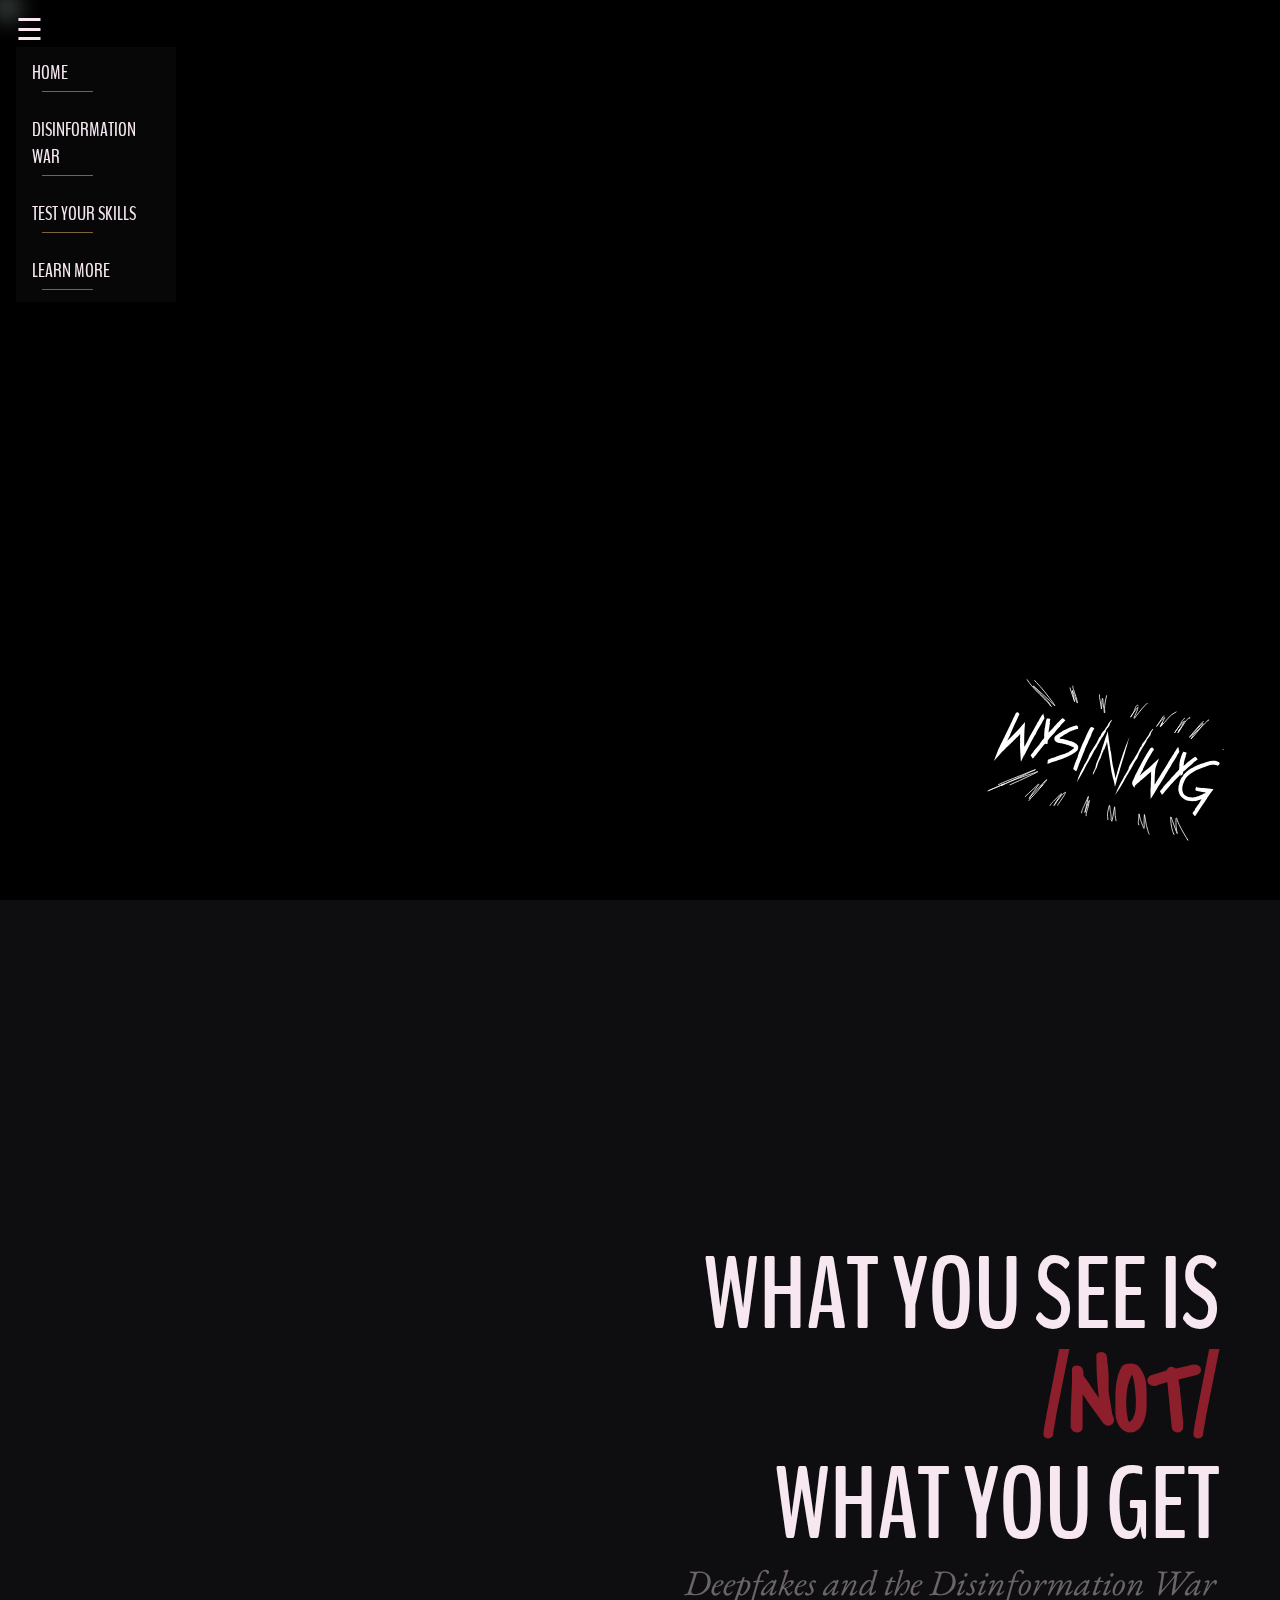
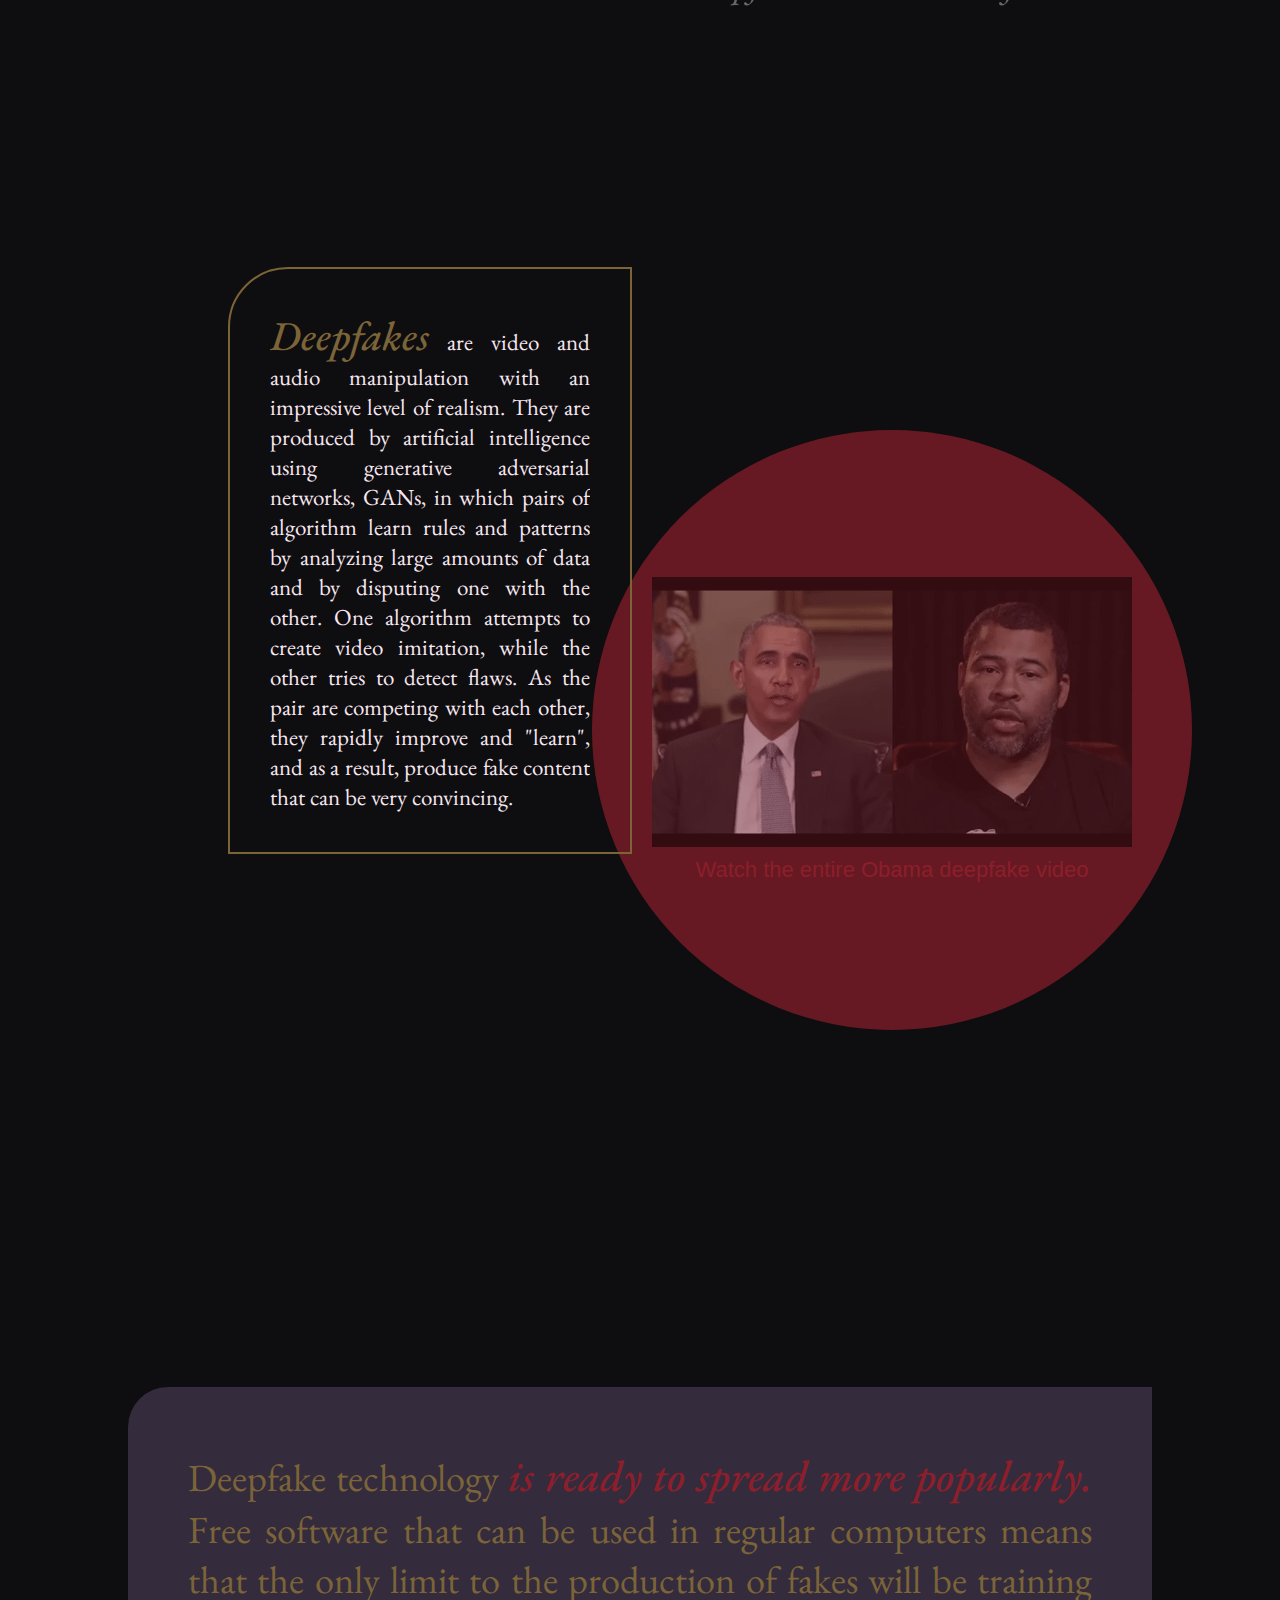
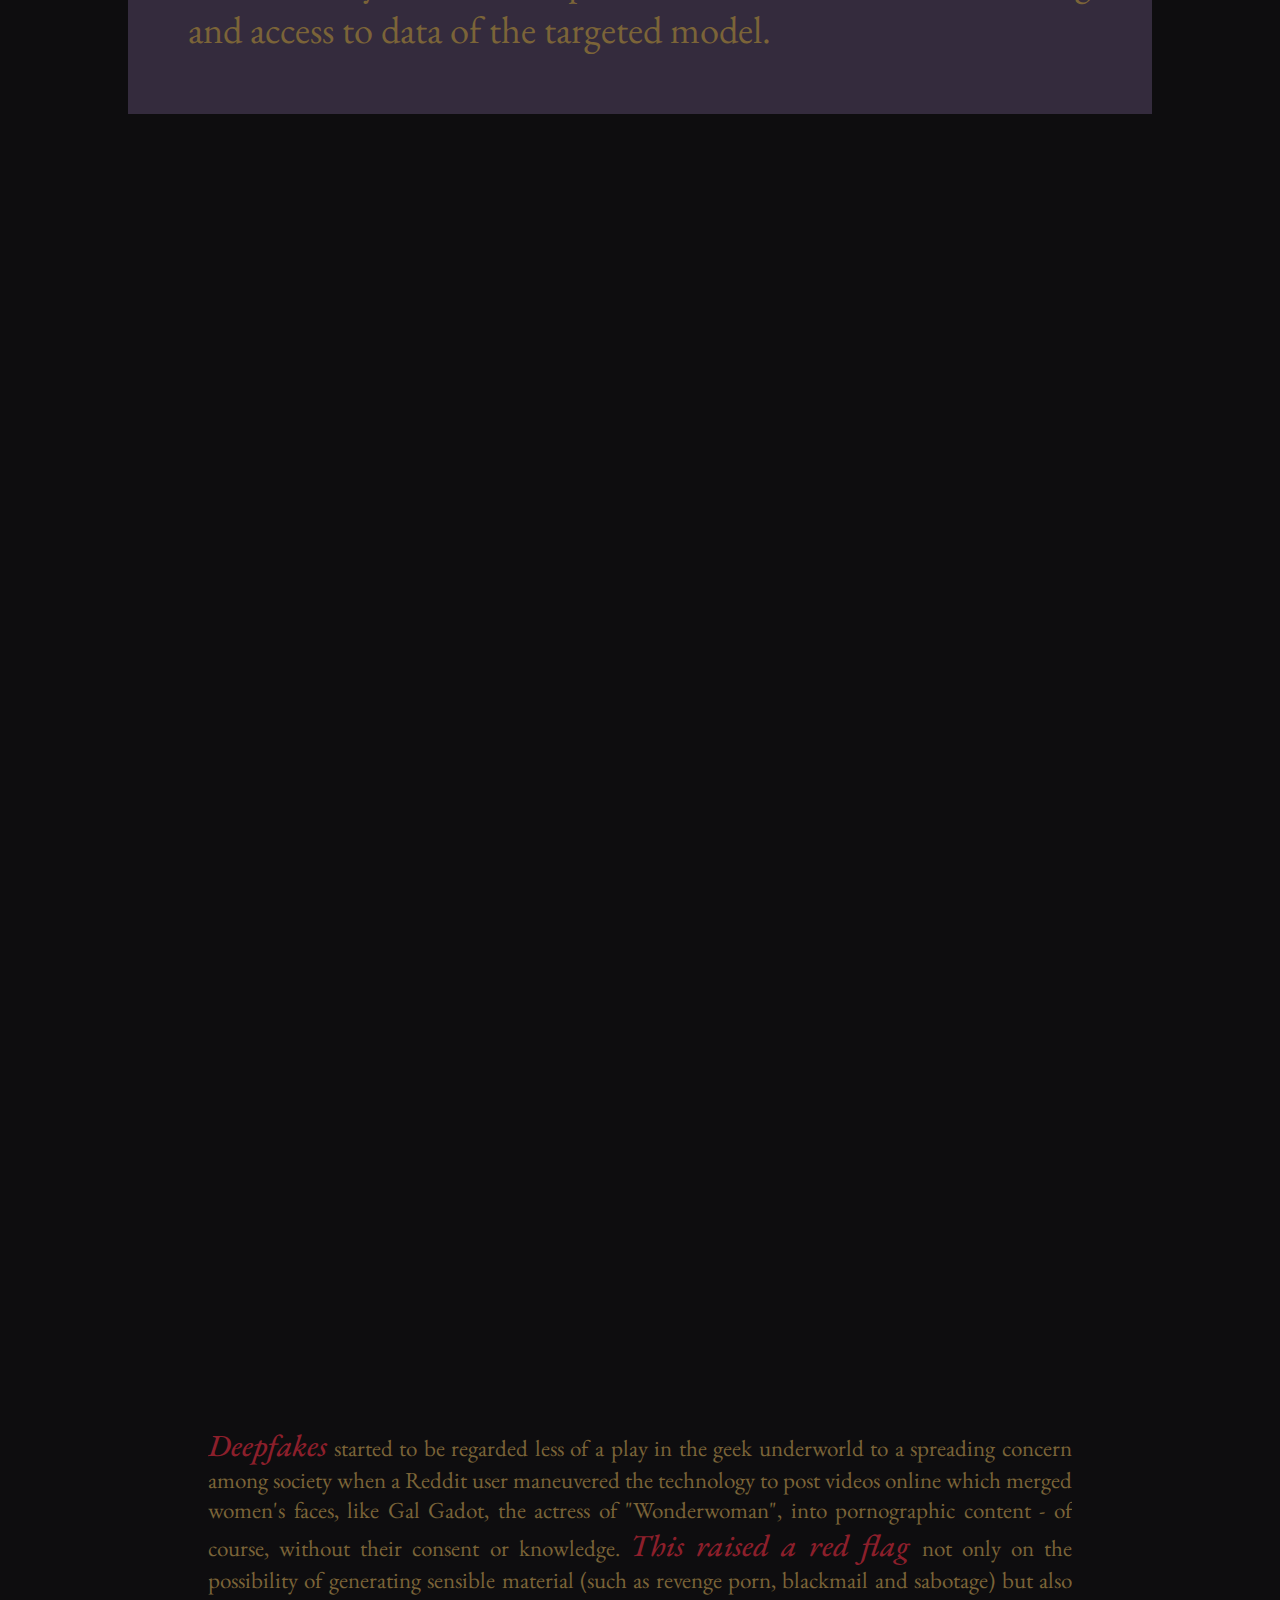
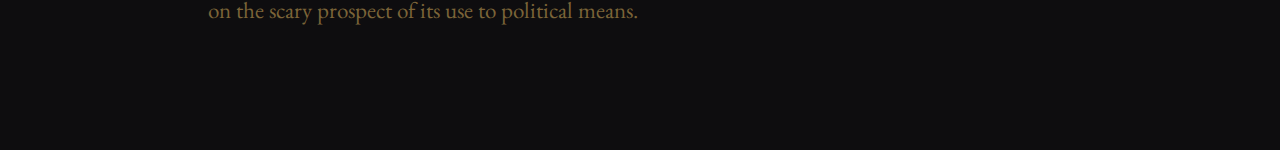
==== index.html @ a17e7f1e "Initial push" ====
<!doctype html>
<html>
<head>
	<meta charset="UTF-8">
	<link rel="stylesheet" href="css/style.css">
	<link rel="stylesheet" href="css/animate.css">
	<link rel="stylesheet" href="https://use.fontawesome.com/releases/v5.8.1/css/all.css" integrity="sha384-50oBUHEmvpQ+1lW4y57PTFmhCaXp0ML5d60M1M7uH2+nqUivzIebhndOJK28anvf" crossorigin="anonymous">
	<title>wysinwyg deep fakes disinformation war</title>
    <script src="https://ajax.googleapis.com/ajax/libs/jquery/3.3.1/jquery.min.js"></script>
	<script>
	$(window).scroll(function(){
		console.log($(window).scrollTop());
		if($(window).scrollTop() <= 1000){
		  $('.slide-right-on-scroll').addClass('animated slideInRight');
		  $('.slide-left-on-scroll').addClass('animated slideInLeft');
		  $('.slide-up-on-scroll').addClass('animated slideInUp');
		} else {
		  $('.slide-right-on-scroll').removeClass('animated slideInRight');
		  $('.slide-left-on-scroll').removeClass('animated slideInLeft');
		  $('.slide-up-on-scroll').removeClass('animated slideInUp');
		}
	});
	</script>
</head>

<body class="black-background">

	<section class="header-container">
	  <div class="dropdown">
		<span class="menu-icon">&#9776;</span>
		<div class="dropdown-content">
			<a class="dropdown-item grow" href="index.html">home</a>
			<a class="dropdown-item grow" href="">disinformation war</a>
			<a class="dropdown-item grow" href="quiz.html">test your skills</a>
			<a class="dropdown-item grow" href="">learn more</a>
		</div>
	  </div>
	</section>

	<section class="bg-section">
		<div class="bg-container-2">
			<img class="background-image-2" src="images/obama.gif" alt="obama">
			<img class="logo-3" src="logo/lines2.svg" alt="lines"> 
			<img class="logo-2 animated flash" src="logo/logo.svg" alt="logo">
			<i class="fas fa-angle-down animated bounce delay-1s slow"></i>
		</div>
		
	</section>

	<section class="wrapper2">
		<hgroup class="title">
			<h1 class="slide-right-on-scroll">what you see is</h1>  
			<h1 class="n-red slide-left-on-scroll">/not/</h1>
			<h1 class="slide-right-on-scroll">what you get</h1>
			<h2 class="slide-up-on-scroll">Deepfakes and the Disinformation War</h2>
		</hgroup>
			<i class="fas fa-angle-down animated bounce delay-1s slow"></i>

	</section>
	
	<section class="wrapper3">
		<article class="text-w3 animated fadeInUp faster">
			<p class="w3-p1"><span class="emphasis">Deepfakes</span> are video and audio manipulation with an impressive level of realism. They are produced by artificial intelligence using generative adversarial networks, GANs, in which pairs of algorithm learn rules and patterns by analyzing large amounts of data and by disputing one with the other. One algorithm attempts to create video imitation, while the other tries to detect flaws. As the pair are competing with each other, they rapidly improve and "learn", and as a result, produce fake content that can be very convincing.</p>
		</article>
		
		<div class="wrapper3-video animated fadeInUp delay-.5s">
			<figure class="fig-w3-video">
				<a class="w3-video" href="https://www.youtube.com/watch?v=cQ54GDm1eL0" target="_blank"><img src="images/obamajordan.gif" alt="Obama Jordan Peele Deepfake">
				</a>
				<h2 class="text-w3-video"><i class="fas fa-caret-up animated heartBeat delay-2s"></i></h2>
				<h2 class="text-w3-video">Watch the entire Obama deepfake video</h2>
			</figure>
		</div>
		<i class="fas fa-angle-down animated bounce delay-1s slow"></i>
	</section>
	
	<section class="wrapper4">
		<article class="w-4 animated fadeInRightBig">
		<h2 class="w-4">Deepfake technology <span class="emphasis">is ready to spread more popularly.</span> Free software that can be used in regular computers means that the only limit to the production of fakes will be training and access to data of the targeted model.</h2>
	</article>
	</section>
	
	<section class="wrapper5">
		<div class="bkg-img-w5">
		</div>
	</section>
	
	<section class="wrapper6">
		<article class="text-w-6 animated slideInUp">
			<p class="paragraph-w-6">
				<span class="emphasis">Deepfakes</span> started to be regarded less of a play in the geek underworld to a spreading concern among society when a Reddit user maneuvered the technology to post videos online which merged women's faces, like Gal Gadot, the actress of "Wonderwoman", into pornographic content - of course, without their consent or knowledge. <span class="emphasis">This raised a red flag </span>not only on the possibility of generating sensible material (such as revenge porn, blackmail and sabotage) but also on the scary prospect of its use to political means.
			</p>
		</article>
		
	
	</section>
	
	
</body>
</html>
---- css/style.css ----
@charset "UTF-8";
/* CSS Document */
/*google fonts*/
@import url('https://fonts.googleapis.com/css?family=BenchNine:300,400,700|Covered+By+Your+Grace|EB+Garamond:400,400i,500, 500i');

/*reset css*/
* {
	padding: 0;
	margin: 0;
	box-sizing: border-box;
	overflow-x: hidden;
}


.black-background {
	background-color: #0e0d0f;
}

/*media query*/
@media (max-width: 600px) {
.background-image {
	display: none;
	}
}

/*dropdown menu*/

.dropdown {
/*  position: relative;*/
  position: fixed;
  display: inline-block;
  padding: 12px 16px;
  overflow-x: visible;
  z-index: 100;	
}

.dropdown-content {
  display: none;
  position: absolute;
  background-color: rgba(14, 13, 15, .5);
  min-width: 160px;
  z-index: 1;
}

.dropdown:hover .dropdown-content {
	display: block;
	overflow: hidden;
}

.dropdown:hover .dropdown-item {
	display: block;
	justify-content: flex-start;
	padding: 12px 16px;
	color: #f7e7f1;
	font-family: 'BenchNine', sans-serif;
	font-weight: 400;
	font-size: 1.6vmax;
	text-decoration: none;
	background-color: transparent;
/*	border-bottom: 2px solid #7b6438;*/
	text-transform: uppercase;
	overflow: hidden;
}

.grow { 
	transition: all .2s ease-in-out; 
}

.grow:hover { 
	transform: scale(1.1); 
}

.dropdown-item::after {
    content: ""; /* This is necessary for the pseudo element to work. */ 
    display: block; /* This will put the pseudo element on its own line. */
    margin-left: 10px; /* This will center the border. */
    width: 40%; /* Change this to whatever width you want. */
    padding-top: 5px; /* This creates some space between the element and the border. */
    border-bottom: 1px solid #7b6438; /* This creates the border. Replace black with whatever color you want. */
}

.dropdown-item:hover::after {
	margin-left: 0px;
	width: 100%;
	transition: all .2s ease-in-out;
}


.dropdown .dropdown-item:hover {
	color: #7b6438;
	background-color: rgba(123, 100, 56, .5);
}

.menu-icon {
	color: #f7e7f1;
	font-size: 30px;
}

/*COVER section*/

.bg-container {
/*	border: 2px solid blue;*/
	grid-column: 1 / 4;
	grid-row: 1 / 6;
	background-color: #000;
	z-index: -2;
}

.background-image {
	width: 100%;
	height: 100%;
	filter: blur(12px);
	object-fit: cover;
	object-position: 50% 100%;
	z-index: -1;
}

@media screen and (max-width: 600px) {
	.bg-section {
		display: none;
	}
}

.bg-container-2 {
	display: grid;
	grid-template-columns: 1fr 1fr auto;
	grid-template-rows: auto 2fr 1fr 1fr auto;
/*	border: 2px solid blue;*/
	background-color: #000;
	width: 100vw;
	height: 100vh;
	font-size: 40px;
}

.background-image-2 {
	width: 100%;
	height: 100%;
	filter: blur(12px);
	object-fit: cover;
	object-position: 50% 100%;
	grid-column: 1 / 4;
	grid-row: 1 / 6;
}

.logo-2 {
/*	border: 2px solid red;*/
	grid-column: 3;
	grid-row: 4;
	min-height: 80px;
	min-width: 200px;
	max-height: 120px;
	max-width: 300px;
	margin-top: 40px;
	margin-right: 60px;
	z-index: 3;	
	transform: rotate(15deg);
	color: #f7e7f1;
}


.logo-3 {
/*	border: 2px solid blue;*/
	grid-column: 3;
	grid-row: 4;
	min-width: 220px;
	margin-right: 60px;
	margin-top: 20px;
	z-index: 4;	
	transform: rotate(15deg);
	color: #f7e7f1;
	animation: flash2 .5s infinite .5s;
}

@keyframes flash2 {
  from,
  50%,
  to {
    opacity: 1;
  }

  25%,
  75% {
    opacity: 0;
  }
}

i.fa-angle-down {
	color: #f7e7f1;
	opacity: 0.3;
	z-index: 3;
	padding-left: 16px;
	animation-iteration-count: 3;
	
}


/*grid section 2 -- TITLE*/

.wrapper2 {
	background-color: #0e0d0f;
	display: grid;
	grid-template-columns: 1fr 1fr 1fr 1fr 1fr 1fr;
	grid-template-rows: 1fr 1fr 1fr 1fr 1fr 1fr;
	width: 100vw;
	height: 100vh;
	overflow: hidden;
	font-size: 40px;
}

.title {
/*	border: 1px solid orange;*/
	grid-column: 1 / 7;
	grid-row: 3 / 6;
	padding-right: 60px;
	align-content: center;
	justify-content: right;
}

.title h1 {
	color: #f7e7f1;
	font-family: 'BenchNine', sans-serif;
	font-weight: 700;
	text-transform: uppercase;
	font-size: 8vmax;
	line-height: 8.2vmax;
	text-align: right;
	overflow: hidden;
}

.title h2 {
	color: #f7e7f1;
	font-family: 'EB Garamond', serif;
	font-size: 2.8vmax;
	font-weight: 400;
	font-style: italic;
	text-align: right;
	padding-right: 4px;
	opacity: .4;
}

.title .n-red {
	color:#8c1f2b;
	font-family: 'Covered By Your Grace', cursive;
	text-transform: uppercase;
	font-size: 8vmax;
	text-align: right;
/*	animation: N_animation 1.5s 1 0s ease-in;*/
}

/*
@keyframes N_animation {
    0%{
        transform: rotate(xx);
        opacity: 0;
        color: #000;
        }
    100%{
        transform: rotate(xx);
        opacity: 1;
        }
}
*/

.wrapper2 .fa-angle-down {
	grid-column: 1;
	grid-row: 6;
	align-self: end;
}


/*grid section 3 -- CONTENT*/

.wrapper3 {
/*	border: 1px solid yellow;*/
	background-color: #0e0d0f;
	display: grid;
	grid-template-columns: 10% 1fr 1fr 1fr 1fr 10%;
	grid-template-rows: 10% 1fr 1fr 1fr 1fr 10%;
	width: 100vw;
	height: 100vh;
	z-index: 2;
	overflow: hidden;
	font-size: 40px;
}


.text-w3 {
/*	border: 1px solid blue;*/
	padding: 40px;
	margin-left: 100px;
	grid-column: 2 / 4;
	grid-row: 2 / 5;
	border: 2px solid #7b6438;
	border-top-left-radius: 60px;
/*	background-color: rgba(247, 231, 241, .2);*/
	color: #f7e7f1;
	font-family: 'EB Garamond', serif;
	font-weight: 400;
	text-align: justify;
	font-size: 1.8vmax;
	z-index: 3;
	overflow: hidden;
	align-self: center;
}

.text-w3 .emphasis {
	color: #7b6438;
	font-family: 'EB Garamond', serif;
	font-weight: 500;
	font-style: italic;
	text-align: justify;
	font-size: 3.2vmax;
	z-index: 3;
	overflow: hidden;
}



.wrapper3-video {
	padding: 40px;
	margin: -40px;
	grid-column: 4 / 6;
	grid-row: 3/ 6;
/*	border: 2px solid #8c1f2b;*/
	background-color: rgba(140, 31, 43, .7);
	border-radius: 50%;
	height: 600px;
	width: 600px;
	z-index: 2;
	display: flex;
	overflow: hidden;
	align-items: center;
}

.text-w3-video {
	color: #8c1f2b;
	font-size: 22px;
	font-family: 'Bench Nine', sans-serif;
	font-weight: 300;
	text-align: center;
	align-items: center;
}

.text-w3-video .fa-caret-up {
	animation-iteration-count: 5;
}

.fig-w3-video {
	z-index: 2;
	padding: 20px;
	object-fit: cover;
}

.fig-w3-video a {
	text-decoration: none;
	opacity: .5;
	filter: grayscale(.3);
}

.wrapper3 .fa-angle-down {
	grid-column: 1;
	grid-row: 6;
	align-self: end;
}

/*SECTION 4*/

.wrapper4 {
	height: 100vh;
	width: 100vw;
/*	background: url("../images/obama_img3.jpg")no-repeat fixed center center;*/
	background-color: #0e0d0f;
    background-size: cover;
    display: flex;
    justify-content: center;
    align-items: center;
}

.wrapper4 article {
	width: 80%;
	height: auto;
	padding: 60px;
	margin: 160px 0 160px 0;
	background-color: #342b3d;
	border-top-left-radius: 40px;
	justify-content: center;
    align-items: center;
}


.wrapper4 h2 {
	color: #7b6438;
	font-family: 'EB Garamond', serif;
	font-weight: 400;
	text-align: justify;
	font-size: 3vmax;
	z-index: 3;
	overflow: hidden;
}

.wrapper4 .emphasis {
	color: #8c1f2b;
	font-family: 'EB Garamond', serif;
	font-weight: 500;
	font-style: italic;
	text-align: justify;
	font-size: 3.4vmax;
	z-index: 4;
	overflow: hidden;
}

/*wrapper 5*/

.wrapper5 {
	height: 100vh;
	width: 100vw;
    display: flex;
}

.bkg-img-w5 {
	height: 100vh;
	width: 100vw;
	background: url("../images/obama_img1.jpg") no-repeat fixed center center;
    background-size: cover;
}

.wrapper6 {
	height: 50vh;
	width: 100vw;
    display: flex;
	background-color: #0e0d0f;
    background-size: cover;
	justify-content: center;
	align-items: center;
}

.text-w-6 {
	width: 80%;
	padding: 80px;
	overflow: hidden;
	z-index: 5;
}

.paragraph-w-6 {
	color: #7b6438;
	font-family: 'EB Garamond', serif;
	font-weight: 400;
	text-align: justify;
	font-size: 1.8vmax;
	overflow: hidden;
}

.wrapper6 .emphasis {
	color: #8c1f2b;
	font-family: 'EB Garamond', serif;
	font-weight: 500;
	font-style: italic;
	text-align: justify;
	font-size: 2.4vmax;
	overflow: hidden;
}



/*QUIZ PAGE*/

.wrapper-quiz1 {
/*	border: 1px solid yellow;*/
	display: grid;
	grid-template-columns: 1fr 1fr 1fr;
	grid-template-rows: 60px auto 1fr;
	width: 100vw;
/*	height: 100vh;*/
	background-color: #0e0d0f;
}

.title-quiz {
/*	border: 1px solid green;*/
	grid-column: 1 / 4;
	grid-row: 2;
	font-family: 'BenchNine', sans-serif;
	text-transform: uppercase;
	color: #f7e7f1;
	text-align: center;
	font-weight: 400;
	font-size: 4vmax;
	padding-bottom: 40px;
}

.wrapper-quiz-images {
    background-color: #0e0d0f;
	display: grid;
	grid-column: 1 / 4;
	grid-row: 3;
	grid-template-columns: repeat(auto-fill, minmax(250px, 1fr));
	max-width: 960px;
	margin: 0 auto 30px;
    width: 100vw;
    overflow: hidden;
	column-gap: 10px;
	row-gap: 10px;
}

.wrapper-quiz-text {
	background-color: #0e0d0f;
	display: grid;
	grid-template-columns: 1fr 1fr 1fr 1fr 1fr 1fr;
	grid-template-rows: 1fr 1fr 1fr 1fr 1fr 1fr;
	width: 100vw;
	height: 20vh;
	overflow: hidden;
	font-family: 'BenchNine', sans-serif;
	text-transform: uppercase;
}

.quiz-question {
	border: 1px solid #7b6438;
	border-radius: 10px;
}

.quiz-container {
/*	background-color: #000;*/
}
.quiz-image {
    height: 200px;
    width: 100%;
    object-fit: cover;
    object-position: 50% 100%;
}

.question-container {
	display: flex;
	flex-wrap: nowrap;
	justify-content: center;
	padding: 10px;
	font-family: 'BenchNine', sans-serif;
	text-transform: uppercase;
}

.quiz-button {
/*	border: 1px solid white;*/
	padding: 10px 25px;
	color: #f7e7f1;
	margin: 0px 10px;
}

.button-fake {
	background-color: #8c1f2b;
	border-radius: 5px;
}

.button-real {
	background-color: cadetblue;
	border-radius: 5px;
}

.quiz-answer {
	color: #f7e7f1;
	padding: 10px;
	margin: 0px 10px;
	font-family: 'BenchNine', sans-serif;
	font-size: 2vmax;
	text-transform: capitalize;
}
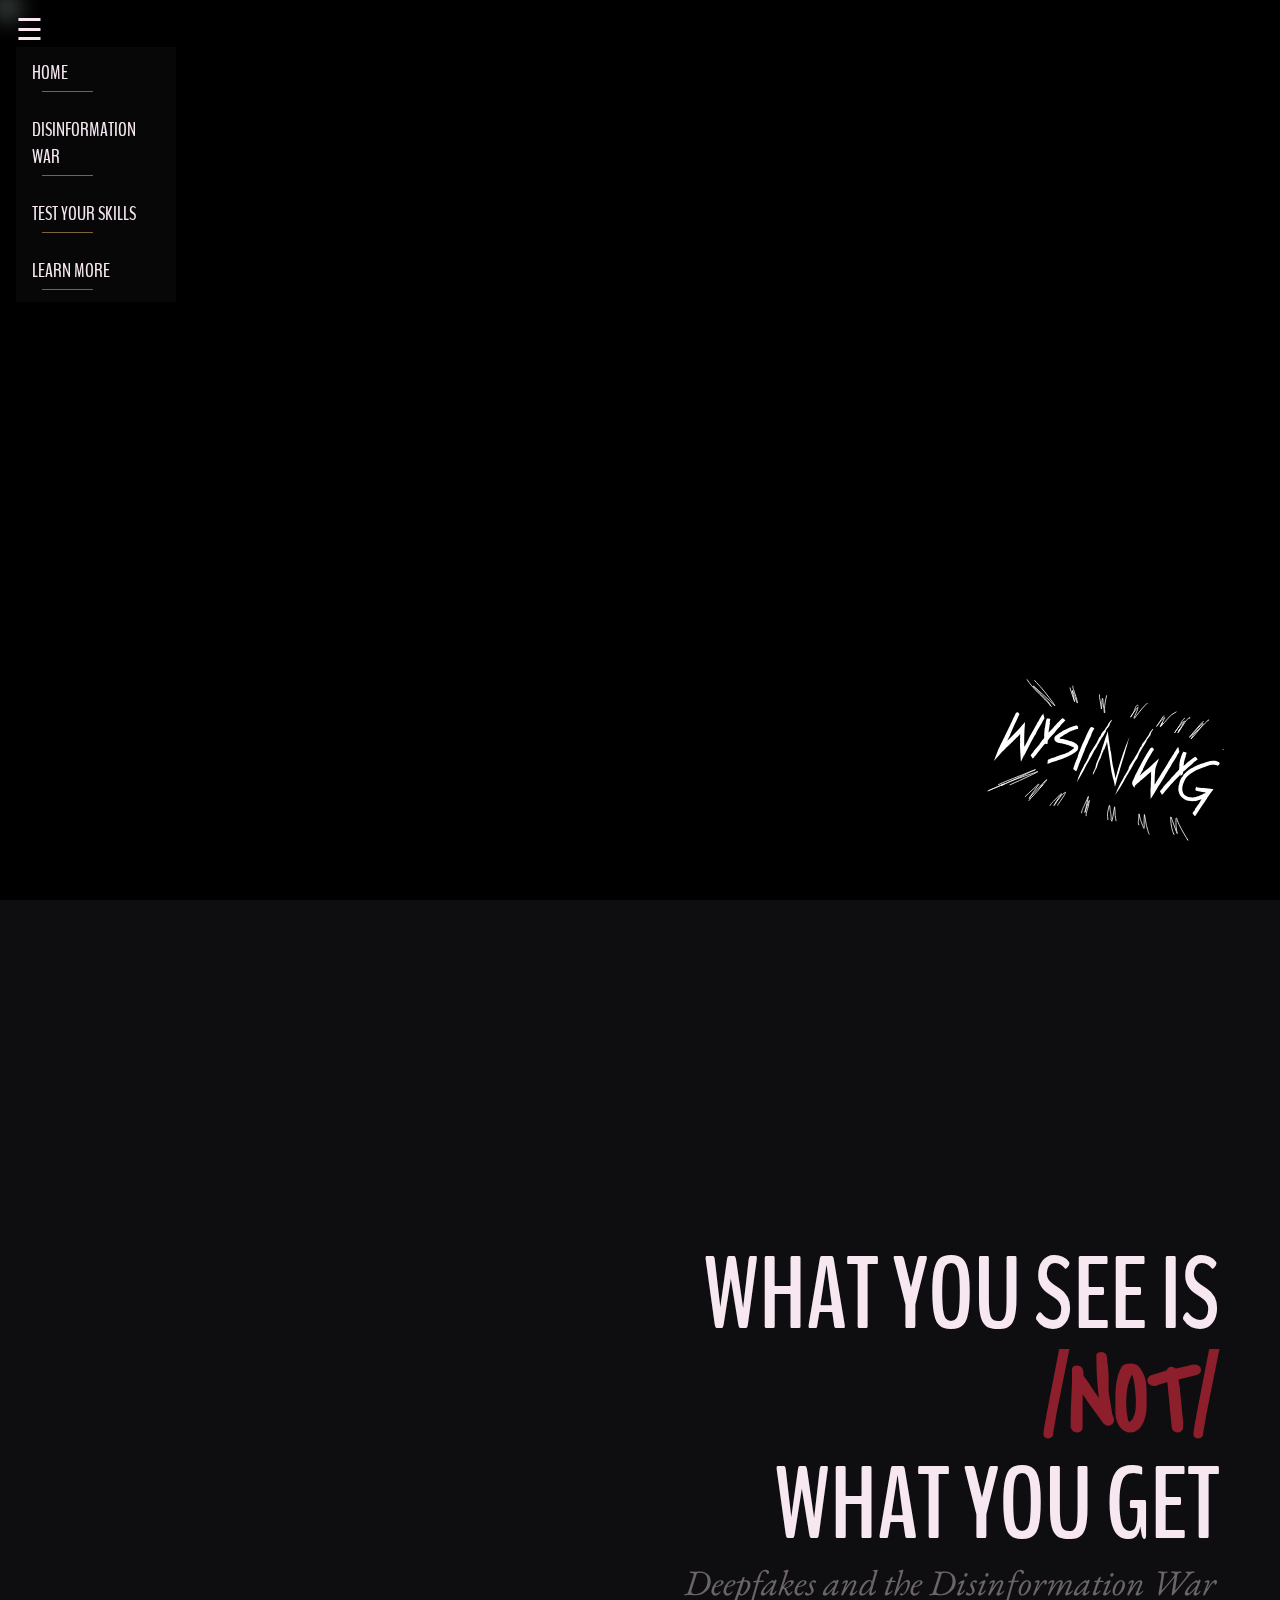
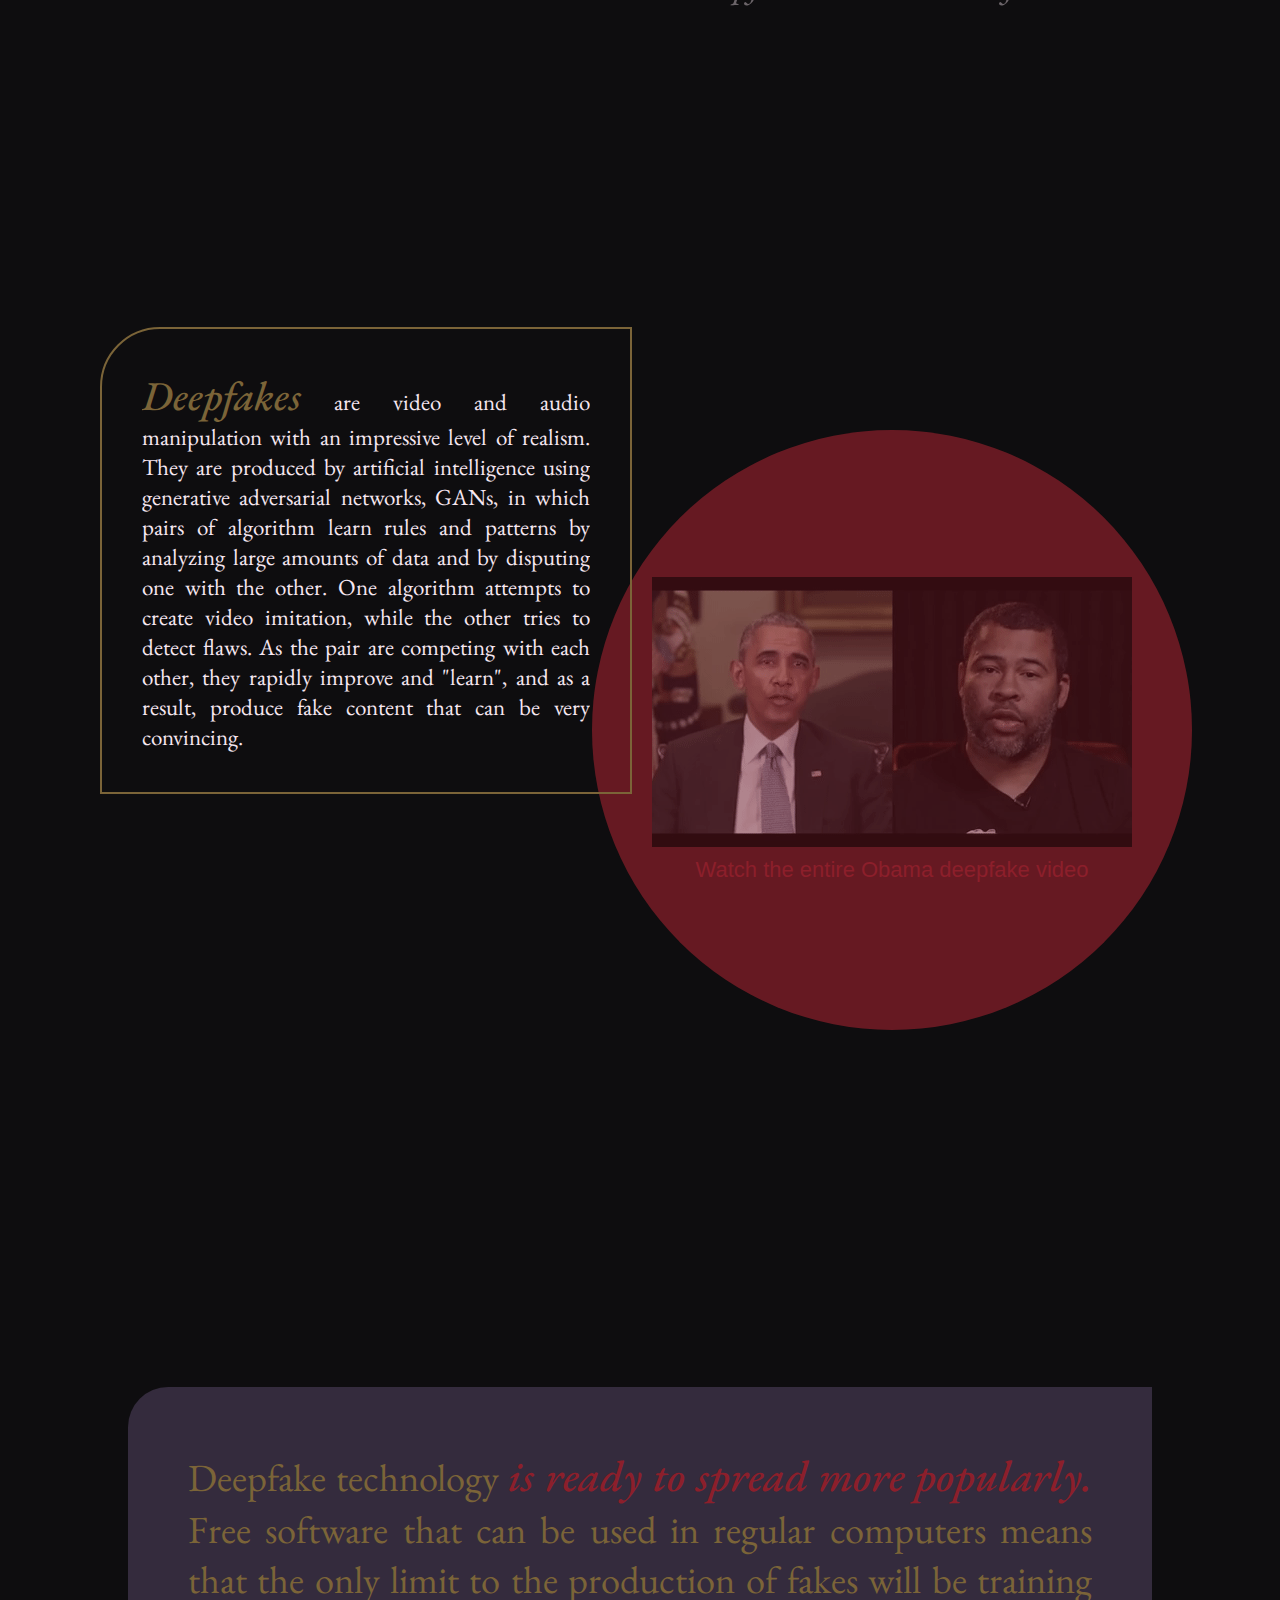
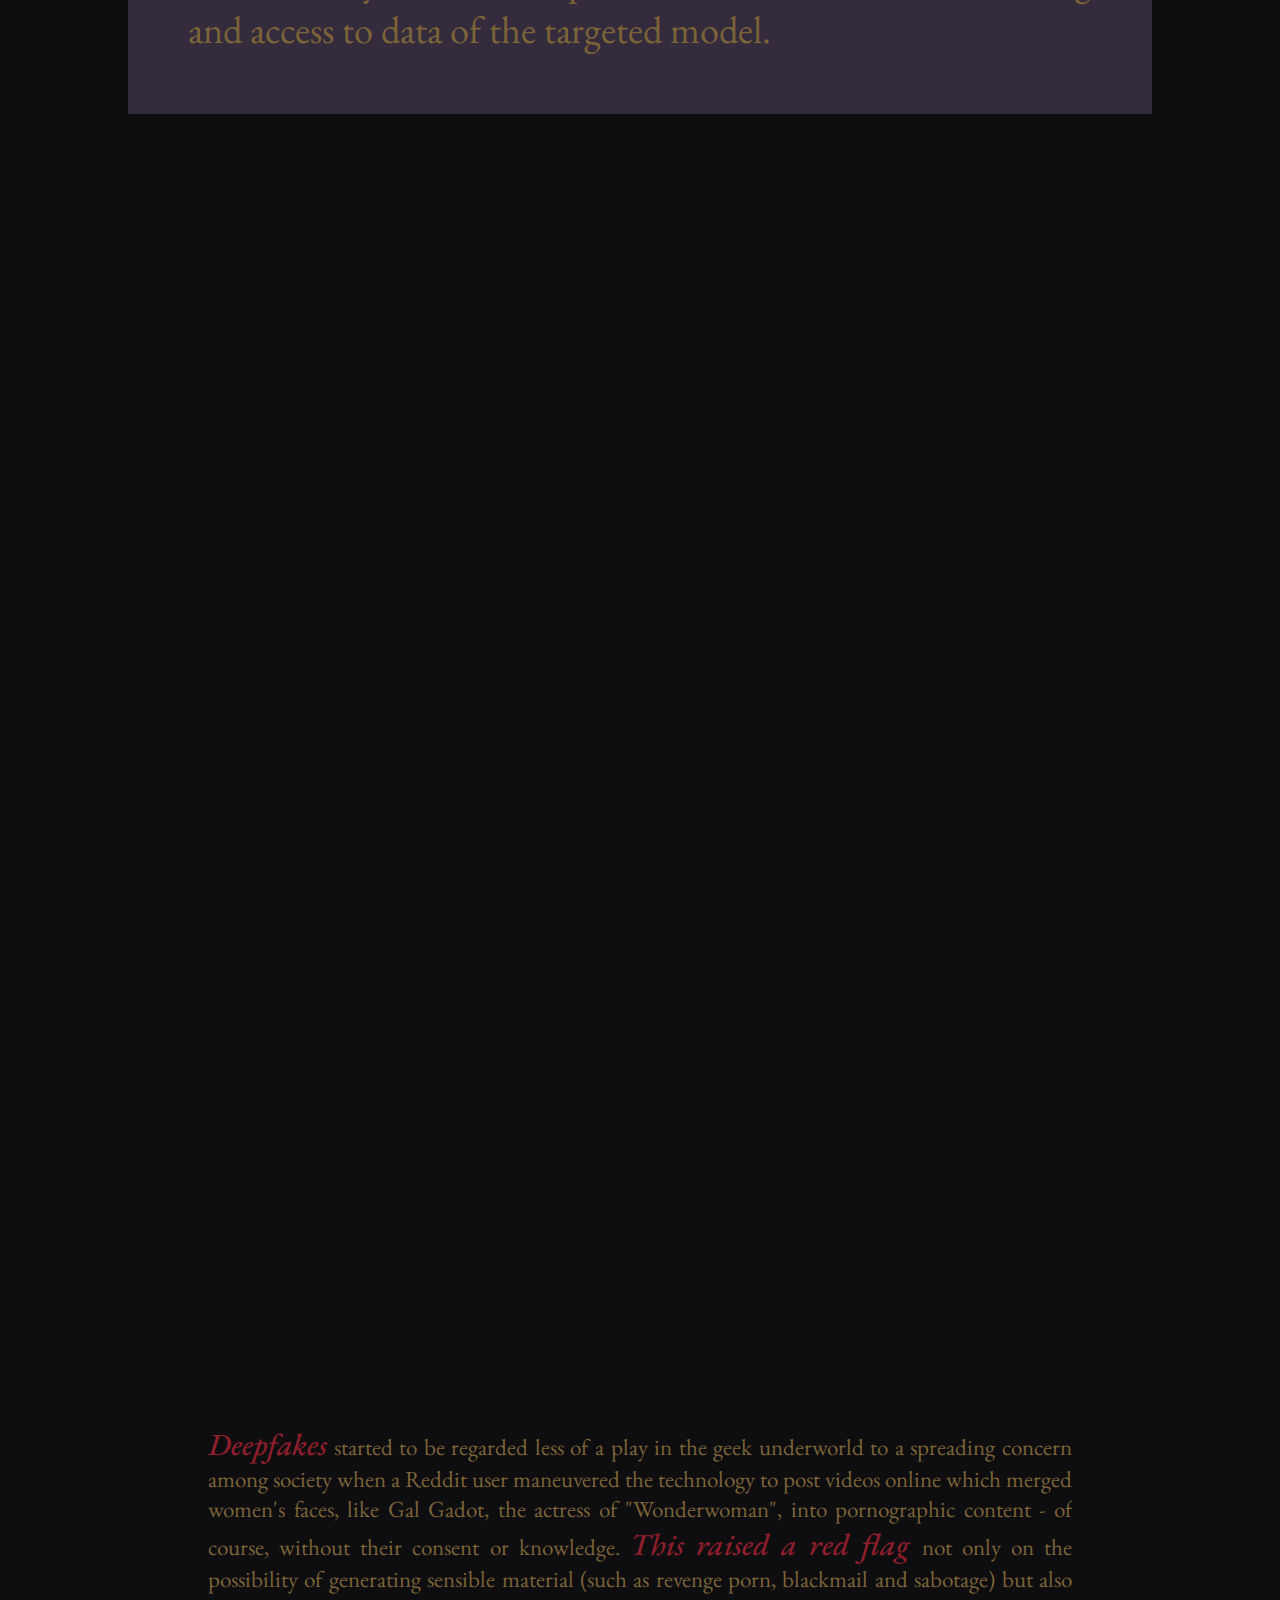
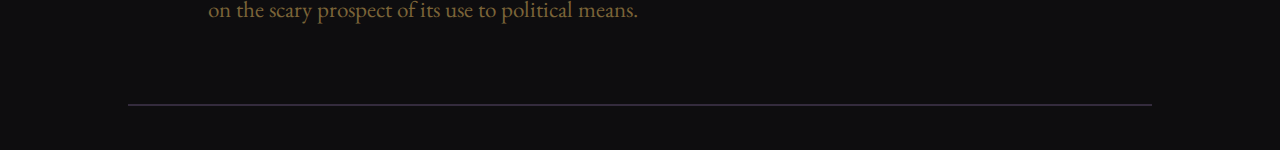
==== commit bf7f3fb5: "Final Version" ====
--- a/index.html
+++ b/index.html
@@ -30,7 +30,7 @@
 		<span class="menu-icon">&#9776;</span>
 		<div class="dropdown-content">
 			<a class="dropdown-item grow" href="index.html">home</a>
-			<a class="dropdown-item grow" href="">disinformation war</a>
+			<a class="dropdown-item grow" href="war.html">disinformation war</a>
 			<a class="dropdown-item grow" href="quiz.html">test your skills</a>
 			<a class="dropdown-item grow" href="">learn more</a>
 		</div>
--- a/css/style.css
+++ b/css/style.css
@@ -288,7 +288,7 @@
 /*	border: 1px solid blue;*/
 	padding: 40px;
 	margin-left: 100px;
-	grid-column: 2 / 4;
+	grid-column: 1 / 4;
 	grid-row: 2 / 5;
 	border: 2px solid #7b6438;
 	border-top-left-radius: 60px;
@@ -313,8 +313,6 @@
 	z-index: 3;
 	overflow: hidden;
 }
-
-
 
 .wrapper3-video {
 	padding: 40px;
@@ -330,6 +328,27 @@
 	display: flex;
 	overflow: hidden;
 	align-items: center;
+	object-fit: cover;
+    object-position: 50% 100%;
+}
+
+@media screen and (max-width: 1000px) {
+	.text-w3 {
+		grid-column: 1 / 6;
+		grid-row: 1 / 6;
+	}
+
+	.wrapper3-video {
+		display: none;
+	}
+
+	.text-w3 {
+		font-size: 3vmax;
+	}
+	
+	.text-w3 .emphasis {
+		font-size: 6vmax;
+	}
 }
 
 .text-w3-video {
@@ -348,7 +367,6 @@
 .fig-w3-video {
 	z-index: 2;
 	padding: 20px;
-	object-fit: cover;
 }
 
 .fig-w3-video a {
@@ -356,6 +374,13 @@
 	opacity: .5;
 	filter: grayscale(.3);
 }
+
+/*
+.fig-w3-video img {
+    object-fit: cover;
+    object-position: 50% 100%;
+}
+*/
 
 .wrapper3 .fa-angle-down {
 	grid-column: 1;
@@ -439,6 +464,8 @@
 	padding: 80px;
 	overflow: hidden;
 	z-index: 5;
+	border-bottom: 2px solid;
+	border-bottom-color: #342b3d;
 }
 
 .paragraph-w-6 {
@@ -562,3 +589,130 @@
 	font-size: 2vmax;
 	text-transform: capitalize;
 }
+
+/*DISINFORMATION WARS PAGE*/
+
+#s1 {
+	height: 100vh;
+	background: url("../images/obamadistorted.gif") fixed center center no-repeat;
+	background-size: cover;
+	display: flex;
+	justify-content: center;
+	align-items: center;
+}
+
+#s1 hgroup {
+	background-color: rgba(52, 43, 61, .5);
+	text-align: center;
+	margin: 50px;
+	padding: 40px;
+	border-radius: 20px;
+	border-top-left-radius: 0;
+	border: 1px solid #7b6438;
+	overflow: hidden;
+}
+
+#s1 hgroup h1 {
+	font-family: 'BenchNine', sans-serif;
+	font-size: 5vmax;
+	line-height: 5.5vmax;
+	color: #f7e7f1;
+	text-transform: uppercase;
+	margin-bottom: 4px;
+	padding-bottom: 4px;
+	overflow: hidden;
+}
+
+/*
+#s1 hgroup h2 {
+	font-family: 'EB Garamond', serif;
+	font-weight: 400;
+	font-style: italic;
+	font-size: 1.5vmax;
+	color: #fff;
+	text-transform: capitalize;
+	margin-top: 10px;
+}
+*/
+
+#s2 {
+	background-color: #0e0d0f;
+	padding: 100px;
+	display: flex;
+	min-width: 60%;
+	justify-content: center;
+	align-items: center;
+}
+
+#s2 article {
+	column-count: 2;
+	column-gap: 80px;
+	font-family: 'EB Garamond', serif;
+	color: #7b6438;
+	font-weight: 400;
+	font-size: 2vmax;
+	text-align: justify;
+}
+
+#s2 .emphasis {
+	color: #8c1f2b;
+	font-family: 'EB Garamond', serif;
+	font-weight: 500;
+	font-style: italic;
+	text-align: justify;
+	font-size: 2.4vmax;
+	overflow: hidden;
+}
+
+#s3 {
+	background-color: #342b3d;
+	background: url("../images/crowd.jpg") fixed center center no-repeat;
+	background-size: cover;
+	display: block;
+	padding: 60px;
+}
+
+#s3 h2 {
+	background-color: rgba(123, 100, 56, .9);
+	border-radius: 30px 30px 0 30px;
+	margin-left: 55%;
+	width: 40%;
+	padding: 40px;
+	font-family: 'EB Garamond', serif;
+	font-weight: 500;
+	font-size: 3vmax;
+	color: #342b3d;
+	text-transform: capitalize;
+}
+
+#s4 {
+	background-color: #0e0d0f;
+	background-size: cover;
+	display: flex;
+	justify-content: space-around;
+	align-items: flex-start;
+	padding: 60px;
+}
+
+#s4 p {
+	background-color: rgba(52, 43, 61, .8);
+	border-radius: 10px;
+	width: 40%;
+	padding: 60px;
+	font-family: 'EB Garamond', serif;
+	font-weight: 400;
+	font-size: 2vmax;
+	color: #7b6438;
+}
+
+#s4 .emphasis {
+	color: #f7e7f1;
+	opacity: .6;
+	font-family: 'EB Garamond', serif;
+	font-weight: 500;
+	font-style: italic;
+	text-align: justify;
+	font-size: 3.2vmax;
+	overflow: hidden;
+}
+
